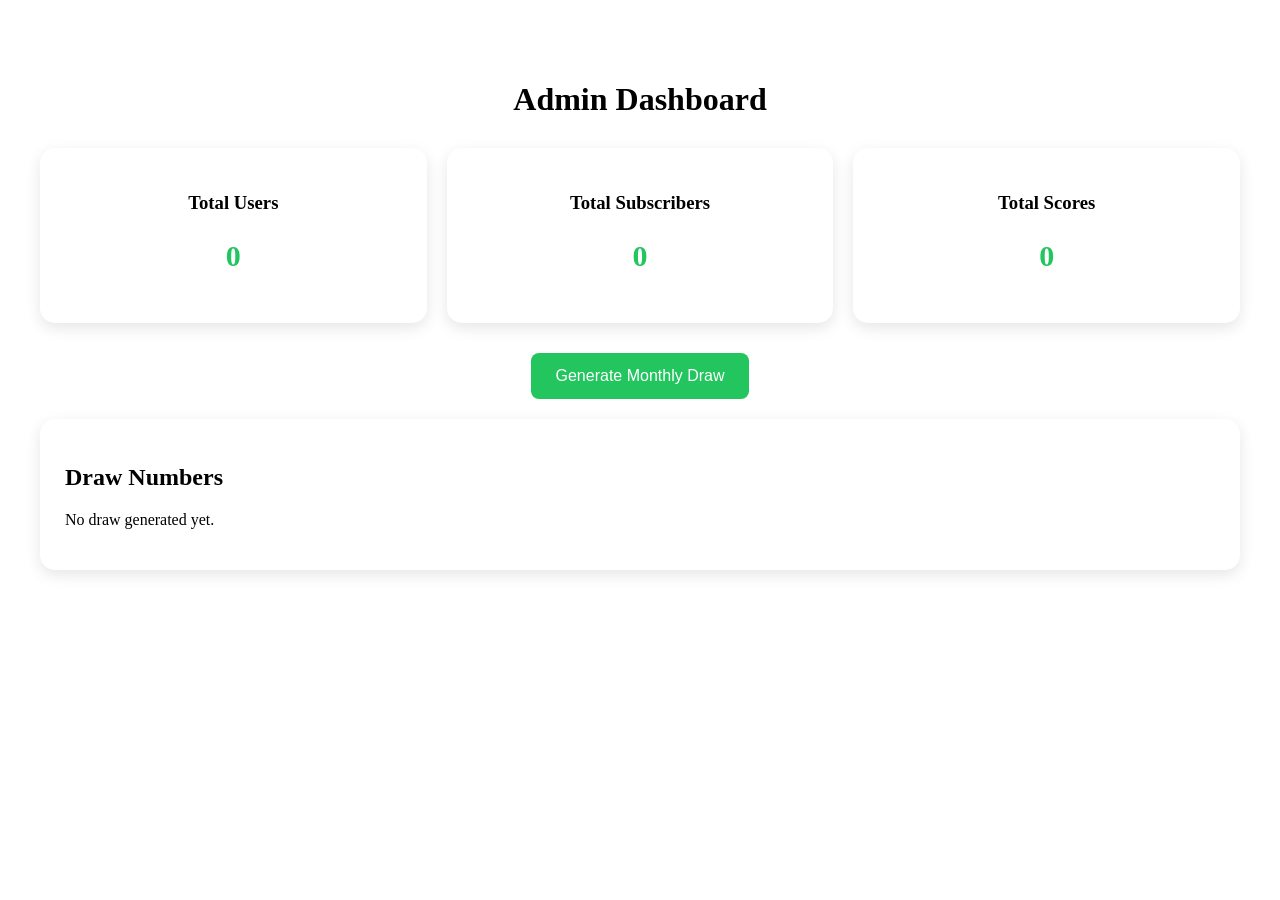
==== admin.html @ fc947157 "Initial Project Upload" ====
<!DOCTYPE html>
<html lang="en">

<head>

<meta charset="UTF-8">
<meta name="viewport" content="width=device-width, initial-scale=1.0">

<title>Admin Dashboard</title>

<link rel="stylesheet" href="css/style.css">

<style>

.container{
max-width:1200px;
margin:40px auto;
padding:20px;
}

.title{
text-align:center;
margin-bottom:30px;
}

.stats{
display:grid;
grid-template-columns:repeat(auto-fit,minmax(250px,1fr));
gap:20px;
margin-bottom:30px;
}

.card{
background:white;
padding:25px;
border-radius:15px;
box-shadow:0 5px 15px rgba(0,0,0,0.1);
text-align:center;
}

.card h2{
font-size:30px;
color:#22c55e;
}

.draw-btn{
display:block;
margin:20px auto;
padding:14px 25px;
background:#22c55e;
color:white;
border:none;
border-radius:8px;
cursor:pointer;
font-size:16px;
}

.draw-result{
background:white;
padding:25px;
border-radius:15px;
box-shadow:0 5px 15px rgba(0,0,0,0.1);
margin-top:20px;
}

</style>

</head>

<body>

<div class="container">

<h1 class="title">
Admin Dashboard
</h1>

<div class="stats">

<div class="card">
<h3>Total Users</h3>
<h2 id="totalUsers">0</h2>
</div>

<div class="card">
<h3>Total Subscribers</h3>
<h2 id="totalSubscribers">0</h2>
</div>

<div class="card">
<h3>Total Scores</h3>
<h2 id="totalScores">0</h2>
</div>

</div>

<button
class="draw-btn"
onclick="generateDraw()">

Generate Monthly Draw

</button>

<div class="draw-result">

<h2>Draw Numbers</h2>

<p id="drawNumbers">
No draw generated yet.
</p>

</div>

</div>

<script src="js/admin.js"></script>
<script src="js/draw.js"></script>

</body>

</html>
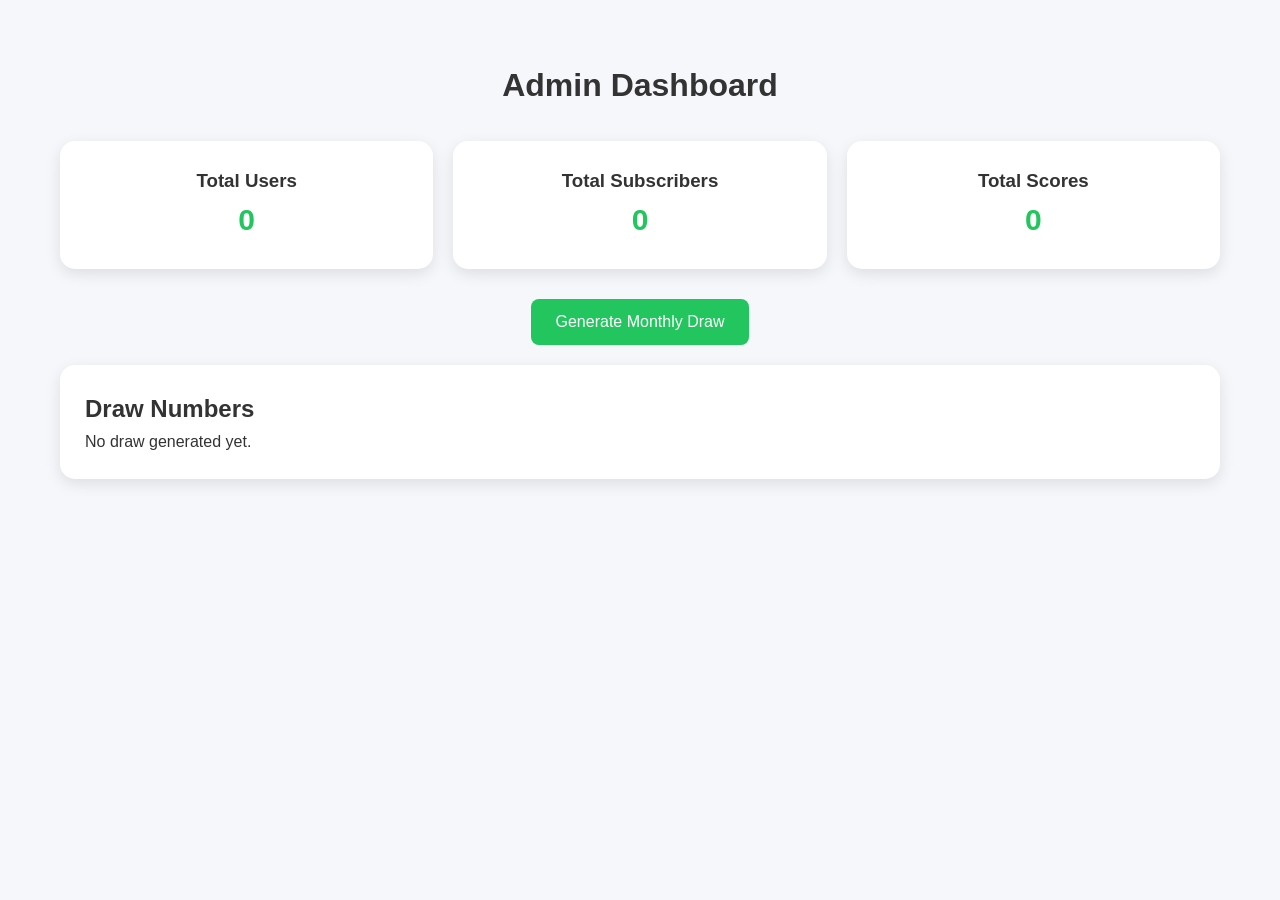
==== commit b7106a93: "Fix CSS folder case" ====
--- a/admin.html
+++ b/admin.html
@@ -8,7 +8,7 @@
 
 <title>Admin Dashboard</title>
 
-<link rel="stylesheet" href="css/style.css">
+<link rel="stylesheet" href="CSS/style.css">
 
 <style>
 
@@ -114,8 +114,8 @@
 
 </div>
 
-<script src="js/admin.js"></script>
-<script src="js/draw.js"></script>
+<script src="JS/admin.js"></script>
+<script src="JS/draw.js"></script>
 
 </body>
 
--- a/CSS/style.css
+++ b/CSS/style.css
@@ -0,0 +1,200 @@
+*{
+margin:0;
+padding:0;
+box-sizing:border-box;
+font-family:'Segoe UI',sans-serif;
+}
+
+body{
+background:#f5f7fa;
+color:#333;
+line-height:1.6;
+}
+
+.navbar{
+display:flex;
+justify-content:space-between;
+align-items:center;
+padding:20px 8%;
+background:#0f172a;
+}
+
+.logo{
+font-size:24px;
+font-weight:bold;
+color:white;
+}
+
+.nav-links{
+display:flex;
+list-style:none;
+gap:20px;
+}
+
+.nav-links a{
+text-decoration:none;
+color:white;
+font-weight:500;
+}
+
+.btn{
+background:#22c55e;
+padding:10px 18px;
+border-radius:8px;
+}
+
+.hero{
+height:90vh;
+display:flex;
+align-items:center;
+justify-content:center;
+text-align:center;
+background:linear-gradient(135deg,#0f172a,#1e293b);
+color:white;
+padding:20px;
+}
+
+.hero-content h1{
+font-size:3rem;
+margin-bottom:20px;
+}
+
+.hero-content p{
+max-width:700px;
+margin:auto;
+margin-bottom:30px;
+}
+
+.hero-buttons{
+display:flex;
+justify-content:center;
+gap:20px;
+flex-wrap:wrap;
+}
+
+.primary-btn{
+background:#22c55e;
+padding:14px 30px;
+text-decoration:none;
+color:white;
+border-radius:8px;
+font-weight:bold;
+}
+
+.secondary-btn{
+background:white;
+padding:14px 30px;
+text-decoration:none;
+color:#0f172a;
+border-radius:8px;
+font-weight:bold;
+}
+
+.features{
+padding:80px 10%;
+text-align:center;
+}
+
+.feature-container{
+display:grid;
+grid-template-columns:repeat(auto-fit,minmax(250px,1fr));
+gap:25px;
+margin-top:40px;
+}
+
+.feature-card{
+background:white;
+padding:30px;
+border-radius:15px;
+box-shadow:0 5px 15px rgba(0,0,0,0.1);
+}
+
+.plans{
+padding:80px 10%;
+text-align:center;
+background:#eef2ff;
+}
+
+.plan-container{
+display:grid;
+grid-template-columns:repeat(auto-fit,minmax(280px,1fr));
+gap:30px;
+margin-top:40px;
+}
+
+.plan-card{
+background:white;
+padding:40px;
+border-radius:15px;
+box-shadow:0 5px 15px rgba(0,0,0,0.1);
+}
+
+.plan-card h1{
+margin:20px 0;
+color:#22c55e;
+}
+
+.plan-btn{
+display:inline-block;
+margin-top:20px;
+padding:12px 25px;
+background:#22c55e;
+color:white;
+text-decoration:none;
+border-radius:8px;
+}
+
+.charity-preview{
+padding:80px 10%;
+text-align:center;
+}
+
+.charity-container{
+display:grid;
+grid-template-columns:repeat(auto-fit,minmax(250px,1fr));
+gap:25px;
+margin-top:40px;
+}
+
+.charity-card{
+background:white;
+padding:25px;
+border-radius:15px;
+box-shadow:0 5px 15px rgba(0,0,0,0.1);
+}
+
+.cta{
+padding:80px 20px;
+text-align:center;
+background:#0f172a;
+color:white;
+}
+
+.cta p{
+margin:20px 0;
+}
+
+footer{
+background:#020617;
+color:white;
+text-align:center;
+padding:20px;
+}
+
+@media(max-width:768px){
+
+.navbar{
+flex-direction:column;
+gap:15px;
+}
+
+.nav-links{
+flex-wrap:wrap;
+justify-content:center;
+}
+
+.hero-content h1{
+font-size:2rem;
+}
+
+}
